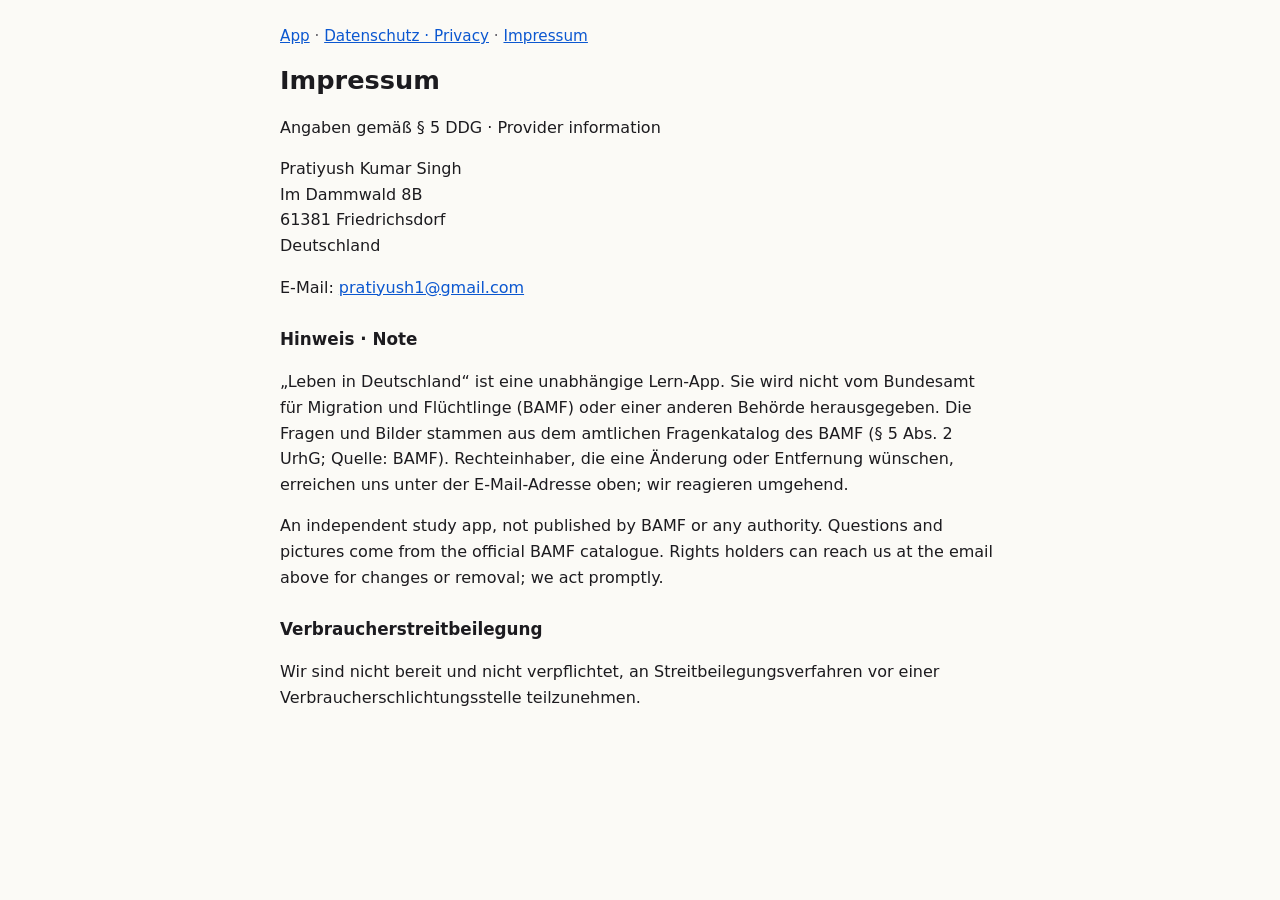
==== impressum.html @ 044ac880 "docs: privacy policy, Impressum and landing page Co-Authored-By: Claude Opus 5.5 <noreply@anthropic." ====
<!doctype html>
<html lang="de">
<head>
<meta charset="utf-8">
<meta name="viewport" content="width=device-width, initial-scale=1">
<title>Impressum – Leben in Deutschland</title>
<link rel="stylesheet" href="style.css">
</head>
<body>
<nav><a href="./">App</a> · <a href="privacy.html">Datenschutz · Privacy</a> · <a href="impressum.html">Impressum</a></nav>
<h1>Impressum</h1>
<p>Angaben gemäß § 5 DDG · Provider information</p>
<p>Pratiyush Kumar Singh<br>Im Dammwald 8B<br>61381 Friedrichsdorf<br>Deutschland</p>
<p>E-Mail: <a href="mailto:pratiyush1@gmail.com">pratiyush1@gmail.com</a></p>
<h3>Hinweis · Note</h3>
<p>„Leben in Deutschland“ ist eine unabhängige Lern-App. Sie wird nicht vom Bundesamt für Migration und Flüchtlinge (BAMF) oder einer anderen Behörde herausgegeben. Die Fragen und Bilder stammen aus dem amtlichen Fragenkatalog des BAMF (§ 5 Abs. 2 UrhG; Quelle: BAMF). Rechteinhaber, die eine Änderung oder Entfernung wünschen, erreichen uns unter der E-Mail-Adresse oben; wir reagieren umgehend.</p>
<p>An independent study app, not published by BAMF or any authority. Questions and pictures come from the official BAMF catalogue. Rights holders can reach us at the email above for changes or removal; we act promptly.</p>
<h3>Verbraucherstreitbeilegung</h3>
<p>Wir sind nicht bereit und nicht verpflichtet, an Streitbeilegungsverfahren vor einer Verbraucherschlichtungsstelle teilzunehmen.</p>
</body>
</html>
---- style.css ----
:root { color-scheme: light dark; --ink: #1c1b1f; --bg: #fbfaf6; --muted: #5f5d66; --link: #0b57d0; }
@media (prefers-color-scheme: dark) { :root { --ink: #e8e6ea; --bg: #141317; --muted: #a8a5ae; --link: #8ab4f8; } }
body { font: 16px/1.6 system-ui, -apple-system, sans-serif; color: var(--ink); background: var(--bg); max-width: 720px; margin: 0 auto; padding: 24px 16px 64px; }
h1 { font-size: 1.6rem; line-height: 1.25; } h2 { font-size: 1.3rem; margin-top: 2.5rem; border-top: 1px solid var(--muted); padding-top: 1.5rem; } h3 { font-size: 1.05rem; margin-top: 1.6rem; }
a { color: var(--link); } nav { font-size: .95rem; color: var(--muted); margin-bottom: 1rem; }
.flag { display: inline-block; width: 48px; height: 32px; border-radius: 6px; background: linear-gradient(#000 0 33.3%, #dd0000 33.3% 66.6%, #ffce00 66.6%); vertical-align: middle; margin-right: 10px; }
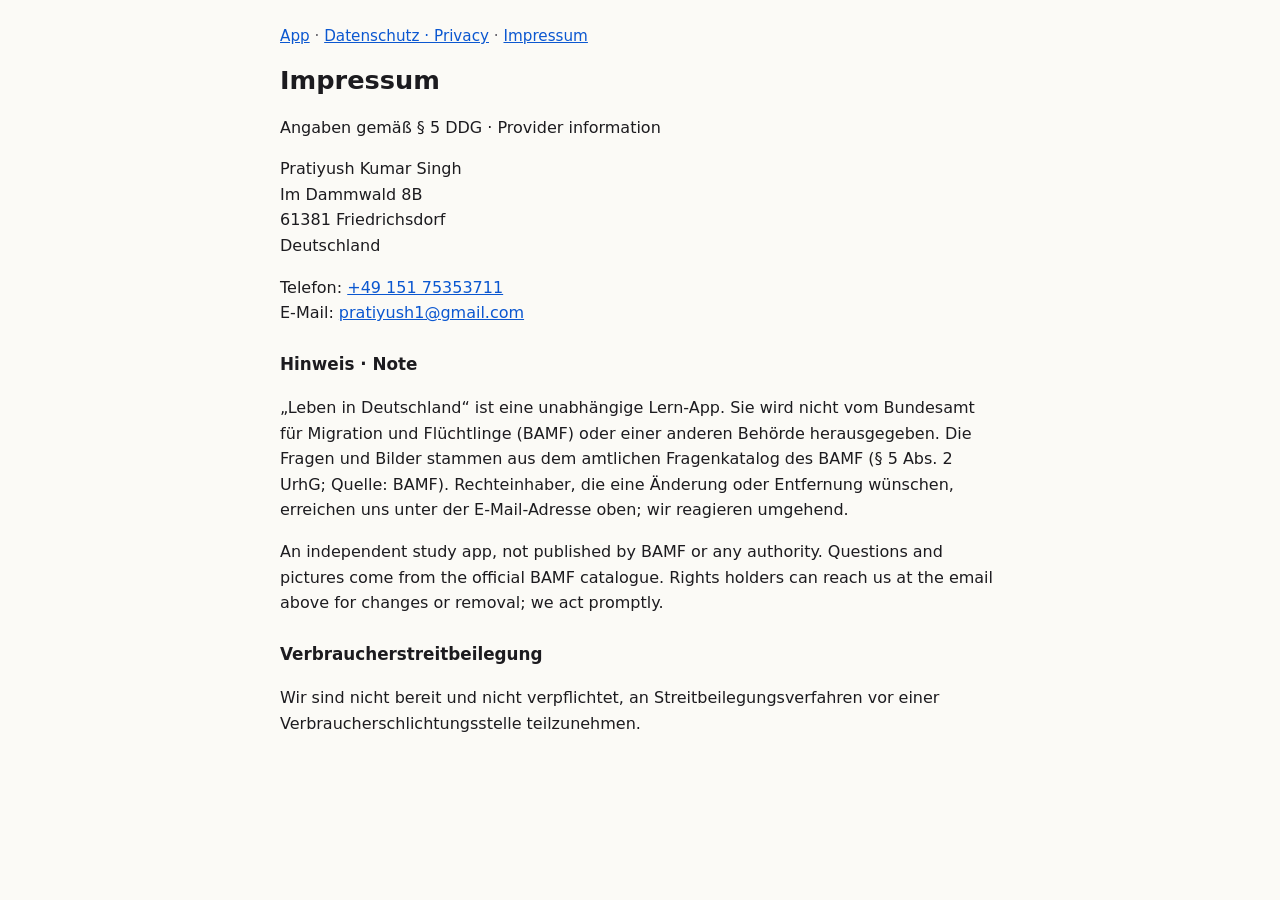
==== commit 76ea54a9: "Impressum: phone number Co-Authored-By: Claude Opus 5.5 <noreply@anthropic.com>" ====
--- a/impressum.html
+++ b/impressum.html
@@ -11,7 +11,7 @@
 <h1>Impressum</h1>
 <p>Angaben gemäß § 5 DDG · Provider information</p>
 <p>Pratiyush Kumar Singh<br>Im Dammwald 8B<br>61381 Friedrichsdorf<br>Deutschland</p>
-<p>E-Mail: <a href="mailto:pratiyush1@gmail.com">pratiyush1@gmail.com</a></p>
+<p>Telefon: <a href="tel:+4915175353711">+49 151 75353711</a><br>E-Mail: <a href="mailto:pratiyush1@gmail.com">pratiyush1@gmail.com</a></p>
 <h3>Hinweis · Note</h3>
 <p>„Leben in Deutschland“ ist eine unabhängige Lern-App. Sie wird nicht vom Bundesamt für Migration und Flüchtlinge (BAMF) oder einer anderen Behörde herausgegeben. Die Fragen und Bilder stammen aus dem amtlichen Fragenkatalog des BAMF (§ 5 Abs. 2 UrhG; Quelle: BAMF). Rechteinhaber, die eine Änderung oder Entfernung wünschen, erreichen uns unter der E-Mail-Adresse oben; wir reagieren umgehend.</p>
 <p>An independent study app, not published by BAMF or any authority. Questions and pictures come from the official BAMF catalogue. Rights holders can reach us at the email above for changes or removal; we act promptly.</p>
--- a/style.css
+++ b/style.css
@@ -1,6 +1,6 @@
 :root { color-scheme: light dark; --ink: #1c1b1f; --bg: #fbfaf6; --muted: #5f5d66; --link: #0b57d0; }
 @media (prefers-color-scheme: dark) { :root { --ink: #e8e6ea; --bg: #141317; --muted: #a8a5ae; --link: #8ab4f8; } }
 body { font: 16px/1.6 system-ui, -apple-system, sans-serif; color: var(--ink); background: var(--bg); max-width: 720px; margin: 0 auto; padding: 24px 16px 64px; }
-h1 { font-size: 1.6rem; line-height: 1.25; } h2 { font-size: 1.3rem; margin-top: 2.5rem; border-top: 1px solid var(--muted); padding-top: 1.5rem; } h3 { font-size: 1.05rem; margin-top: 1.6rem; }
+h1 { font-size: 1.6rem; line-height: 1.25; hyphens: auto; overflow-wrap: break-word; } h2 { font-size: 1.3rem; margin-top: 2.5rem; border-top: 1px solid var(--muted); padding-top: 1.5rem; } h3 { font-size: 1.05rem; margin-top: 1.6rem; }
 a { color: var(--link); } nav { font-size: .95rem; color: var(--muted); margin-bottom: 1rem; }
 .flag { display: inline-block; width: 48px; height: 32px; border-radius: 6px; background: linear-gradient(#000 0 33.3%, #dd0000 33.3% 66.6%, #ffce00 66.6%); vertical-align: middle; margin-right: 10px; }
